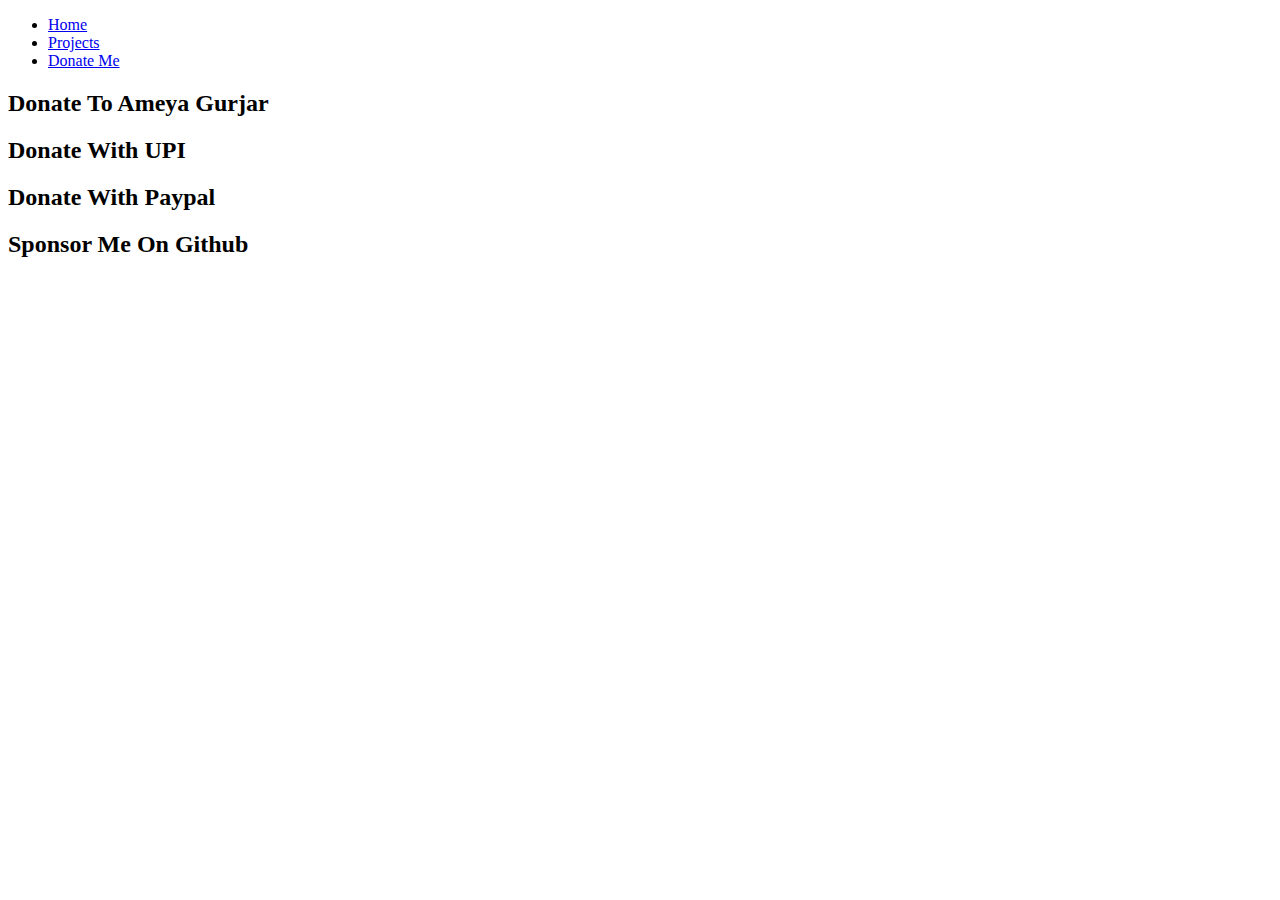
==== pages/donate.html @ c9a84d03 "Meow" ====
<!DOCTYPE html>
<html lang="en">
<head>
    <meta charset="UTF-8">
    <meta name="viewport" content="width=device-width, initial-scale=1.0">
    <title>Ameya Gurjar</title>
    <link rel="stylesheet" href="css/style.css">
    <link rel="stylesheet" href="css/donate.css">
</head>
<body>
    <nav id="navbar">
        <ul>
            <li id="navitem">
                <a href="#">Home</a>
            </li>
            <li id="navitem">
                <a href="../pages/projects.html">Projects</a>
            </li>
            <li id="navitem">
                <a href="../pages/donate.html">Donate Me</a>
            </li>
        </ul>
    </nav>
    <section id="mainSec">
        <div id="donateTag">
            <h2>Donate To Ameya Gurjar</h2>
        </div>
        <div id="upi">
            <h2>Donate With UPI</h2>
        </div>
        <div id="paypal">
            <h2>Donate With Paypal</h2>     
        </div>
        <div id="git">
            <h2>Sponsor Me On Github</h2>
        </div>
    </section>
</body>
<script type="text/javascript" src="js/index.js"></script>
</html>
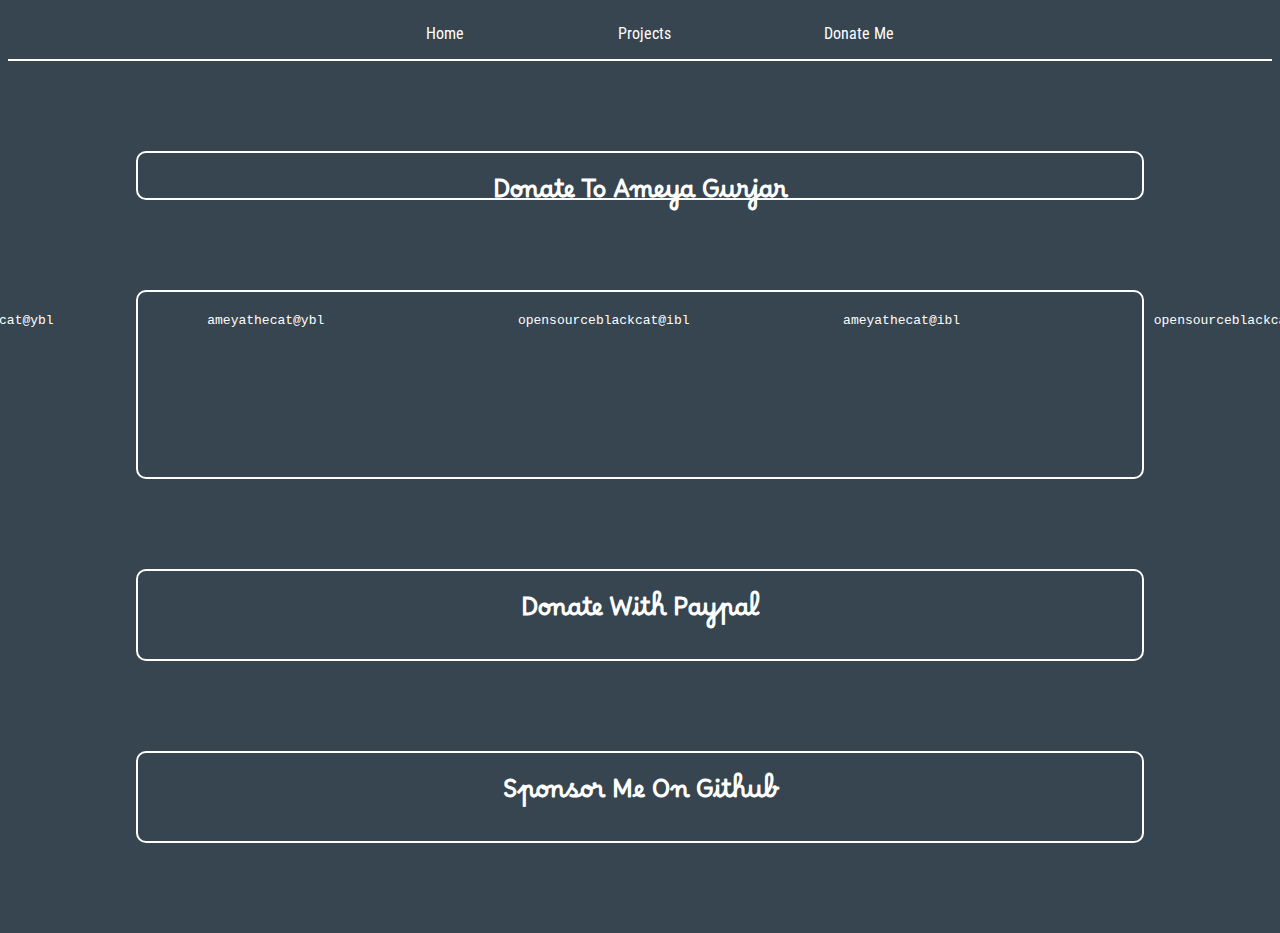
==== commit 7aaa6f6a: "Meow" ====
--- a/pages/donate.html
+++ b/pages/donate.html
@@ -4,8 +4,8 @@
     <meta charset="UTF-8">
     <meta name="viewport" content="width=device-width, initial-scale=1.0">
     <title>Ameya Gurjar</title>
-    <link rel="stylesheet" href="css/style.css">
-    <link rel="stylesheet" href="css/donate.css">
+    <link rel="stylesheet" href="../css/style.css">
+    <link rel="stylesheet" href="../css/donate.css">
 </head>
 <body>
     <nav id="navbar">
@@ -27,6 +27,31 @@
         </div>
         <div id="upi">
             <h2>Donate With UPI</h2>
+            <h3>Here Are My UPI Handles</h3>
+            <ul id="ybl">
+                <li id="upi_id">
+                    <code>opensourceblackcat@ybl</code>
+                </li>
+                <li id="upi_id">
+                    <code>ameyathecat@ybl</code>
+                </li>
+            </ul>
+            <ul id="ibl">
+                <li id="upi_id">
+                    <code>opensourceblackcat@ibl</code>
+                </li>
+                <li id="upi_id">
+                    <code>ameyathecat@ibl</code>
+                </li>
+            </ul>
+            <ul id="axl">
+                <li id="upi_id">
+                    <code>opensourceblackcat@axl</code>
+                </li>
+                <li id="upi_id">
+                    <code>ameyathecat@axl</code>
+                </li>
+            </ul>
         </div>
         <div id="paypal">
             <h2>Donate With Paypal</h2>     
--- a/css/style.css
+++ b/css/style.css
@@ -0,0 +1,31 @@
+@import url('https://fonts.googleapis.com/css2?family=Borel&display=swap');
+@import url('https://fonts.googleapis.com/css2?family=Roboto+Condensed:wght@700&display=swap');
+html{
+    margin:0;
+    padding:0;
+}
+body{
+    background-color:#36454F;
+    color:white;
+    font-family: 'Borel', cursive;
+}
+nav{
+    display:flex;
+    flex-direction:column;
+    align-items:center;
+    justify-content:center;
+    border-bottom:2px double white;
+    font-family: 'Roboto Condensed', sans-serif;
+}
+ul{
+    display:flex;
+}
+li{
+    list-style:none;
+    padding:0 6vw;
+    color:white;
+}
+li a{
+    color:white;
+    text-decoration:none;
+}
--- a/css/donate.css
+++ b/css/donate.css
@@ -0,0 +1,12 @@
+section div{
+    display:flex;
+    margin: 10vh 10vw;
+    border:2px double white;
+    border-radius:10px;
+    text-align:center;
+    justify-content:center;
+}
+#donateTag{
+    height:5vh;
+    justify-content:center;
+}
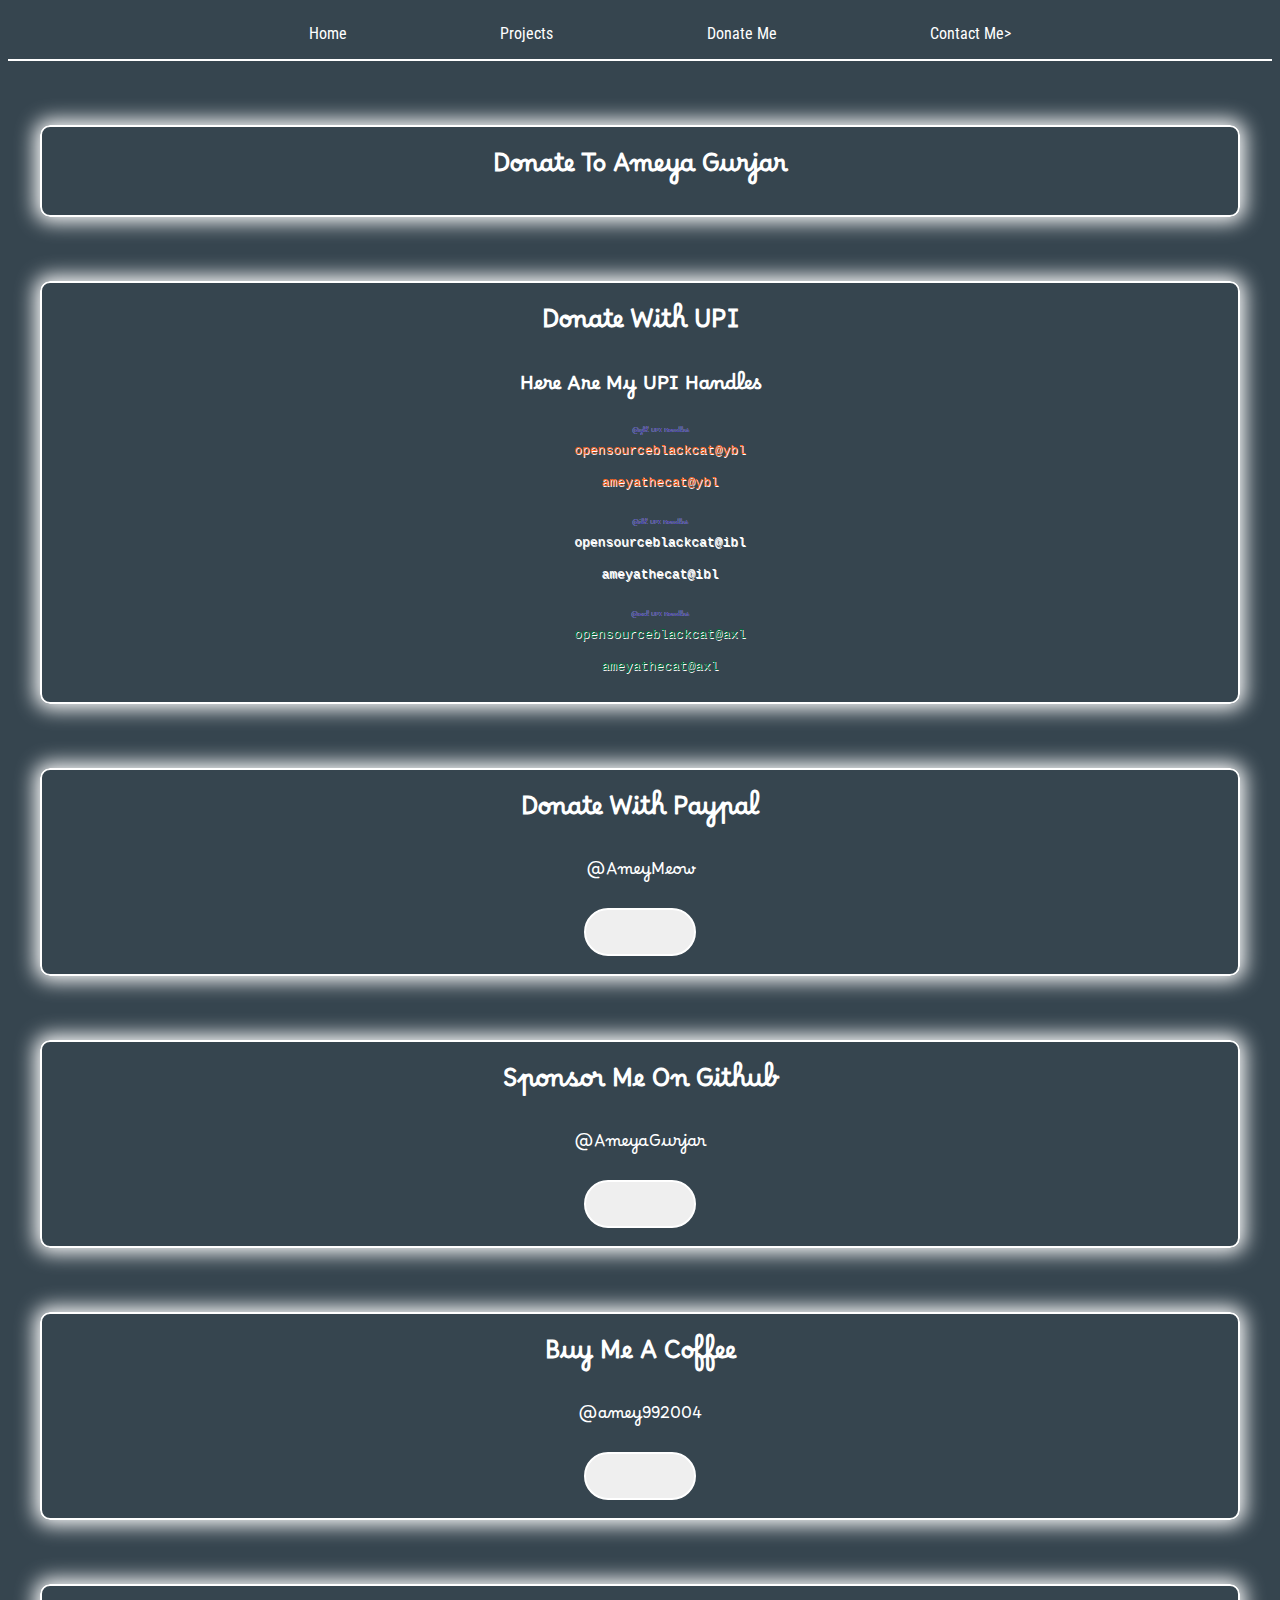
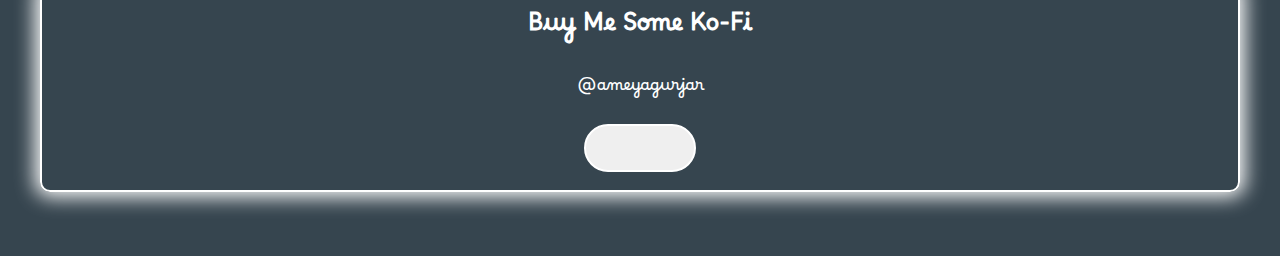
==== commit 83af4991: "Meow" ====
--- a/pages/donate.html
+++ b/pages/donate.html
@@ -11,13 +11,16 @@
     <nav id="navbar">
         <ul>
             <li id="navitem">
-                <a href="#">Home</a>
+                <a href="../index.html">Home</a>
             </li>
             <li id="navitem">
                 <a href="../pages/projects.html">Projects</a>
             </li>
             <li id="navitem">
                 <a href="../pages/donate.html">Donate Me</a>
+            </li>
+            <li id="navitem">
+                <a href="../pages/contact.html">Contact Me></a>
             </li>
         </ul>
     </nav>
@@ -30,36 +33,50 @@
             <h3>Here Are My UPI Handles</h3>
             <ul id="ybl">
                 <li id="upi_id">
-                    <code>opensourceblackcat@ybl</code>
+                    <code onClick="copyText(this)">opensourceblackcat@ybl</code>
                 </li>
                 <li id="upi_id">
-                    <code>ameyathecat@ybl</code>
+                    <code onClick="copyText(this)">ameyathecat@ybl</code>
                 </li>
             </ul>
             <ul id="ibl">
                 <li id="upi_id">
-                    <code>opensourceblackcat@ibl</code>
+                    <code onClick="copyText(this)">opensourceblackcat@ibl</code>
                 </li>
                 <li id="upi_id">
-                    <code>ameyathecat@ibl</code>
+                    <code onClick="copyText(this)">ameyathecat@ibl</code>
                 </li>
             </ul>
             <ul id="axl">
                 <li id="upi_id">
-                    <code>opensourceblackcat@axl</code>
+                    <code onClick="copyText(this)">opensourceblackcat@axl</code>
                 </li>
                 <li id="upi_id">
-                    <code>ameyathecat@axl</code>
+                    <code onClick="copyText(this)">ameyathecat@axl</code>
                 </li>
             </ul>
         </div>
         <div id="paypal">
-            <h2>Donate With Paypal</h2>     
+            <h2>Donate With Paypal</h2>
+            <p>@AmeyMeow</p>
+            <button id="paypalbtn" onClick="btnClick(this)"></button>     
         </div>
         <div id="git">
             <h2>Sponsor Me On Github</h2>
+            <p>@AmeyaGurjar</p>
+            <button id="gitbtn" onClick="btnClick(this)"></button>
+        </div>
+        <div id="buymecoffee">
+            <h2>Buy Me A Coffee</h2>
+            <p>@amey992004</p>
+            <button id="buymecoffeebtn" onClick="btnClick(this)"></button>
+        </div>
+        <div id="kofi">
+            <h2>Buy Me Some Ko-Fi</h2>
+            <p>@ameyagurjar</p>
+            <button id="kofibtn" onClick="btnClick(this)"></button>
         </div>
     </section>
 </body>
-<script type="text/javascript" src="js/index.js"></script>
+<script type="text/javascript" src="../js/donate.js"></script>
 </html>
--- a/css/donate.css
+++ b/css/donate.css
@@ -1,12 +1,67 @@
 section div{
-    display:flex;
-    margin: 10vh 10vw;
-    border:2px double white;
+    display:block;
+    margin: 4rem 2rem;
+    border:2px solid white;
     border-radius:10px;
+    box-shadow:0 0 20px 5px white;
+    align-items:center;
+    justify-content:center;
     text-align:center;
-    justify-content:center;
+}
+section button{
+    margin:2vh 2vw;
+    width:7rem;
+    height:3rem;
+    background-size:100% 100%;
+    border:2px solid white;
+    border-radius:60px;
+}
+section p{
+    margin:0;
 }
 #donateTag{
-    height:5vh;
-    justify-content:center;
+    height:wrap-content;
 }
+#upi ul{
+    display:flex;
+    flex-direction:column;
+}
+#upi code{
+    text-shadow:0.75px 0.75px white;
+}
+#ybl code{
+    color:#FF671F;
+}
+#ibl code{
+    color:#FFFFFF;
+}
+#axl code{
+    color:#046A38;
+}
+#ybl::before, #ibl::before, #axl::before{
+    white-space:pre;
+    font-size:30%;
+    color:#06038D;
+    text-shadow:0.2px 0.2px white;
+}
+#ybl::before{
+    content:"@ybl UPI Handles\a";
+}
+#ibl::before{
+    content:"@ibl UPI Handles\a";
+}
+#axl::before{
+    content:"@axl UPI Handles\a";
+}
+#paypalbtn{
+    background-image:url("../assets/paypal.png");
+}
+#gitbtn{
+    background-image:url("../assets/git.png");
+}
+#buymecoffeebtn{
+    background-image:url("../assets/bmc.png");
+}
+#kofibtn{
+    background-image:url("../assets/kofi.png");
+}
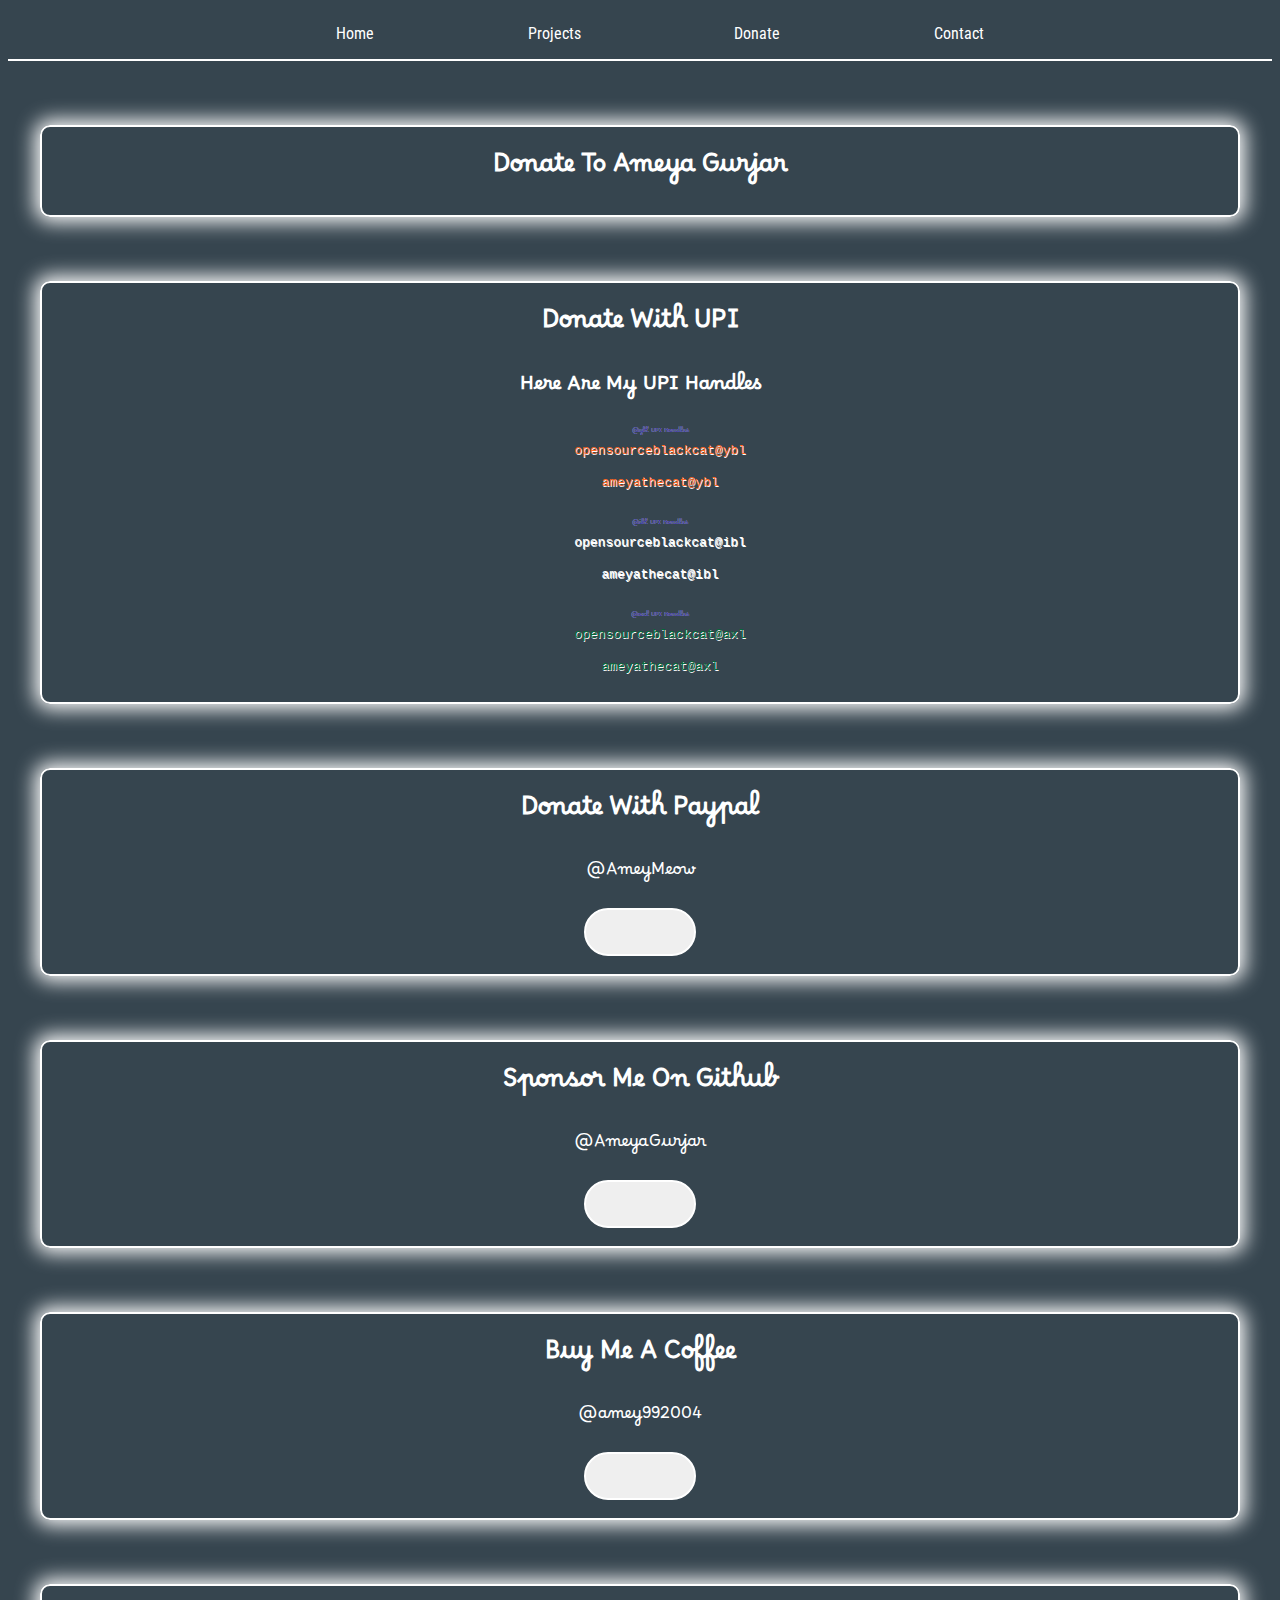
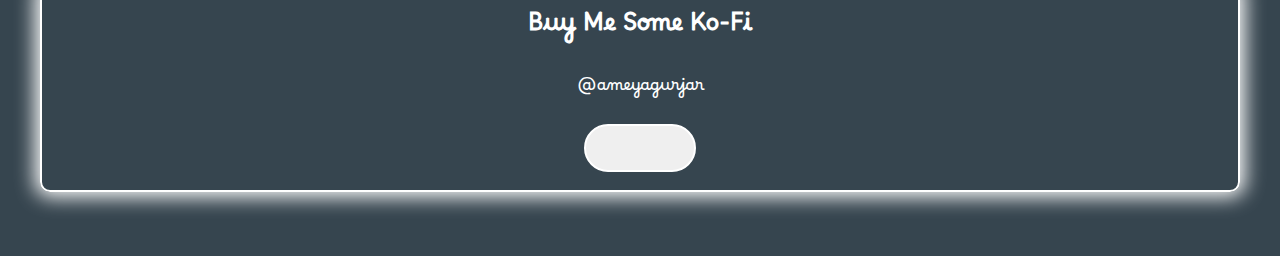
==== commit aeec32c3: "Meow" ====
--- a/pages/donate.html
+++ b/pages/donate.html
@@ -17,10 +17,10 @@
                 <a href="../pages/projects.html">Projects</a>
             </li>
             <li id="navitem">
-                <a href="../pages/donate.html">Donate Me</a>
+                <a href="../pages/donate.html">Donate</a>
             </li>
             <li id="navitem">
-                <a href="../pages/contact.html">Contact Me></a>
+                <a href="../pages/contact.html">Contact</a>
             </li>
         </ul>
     </nav>
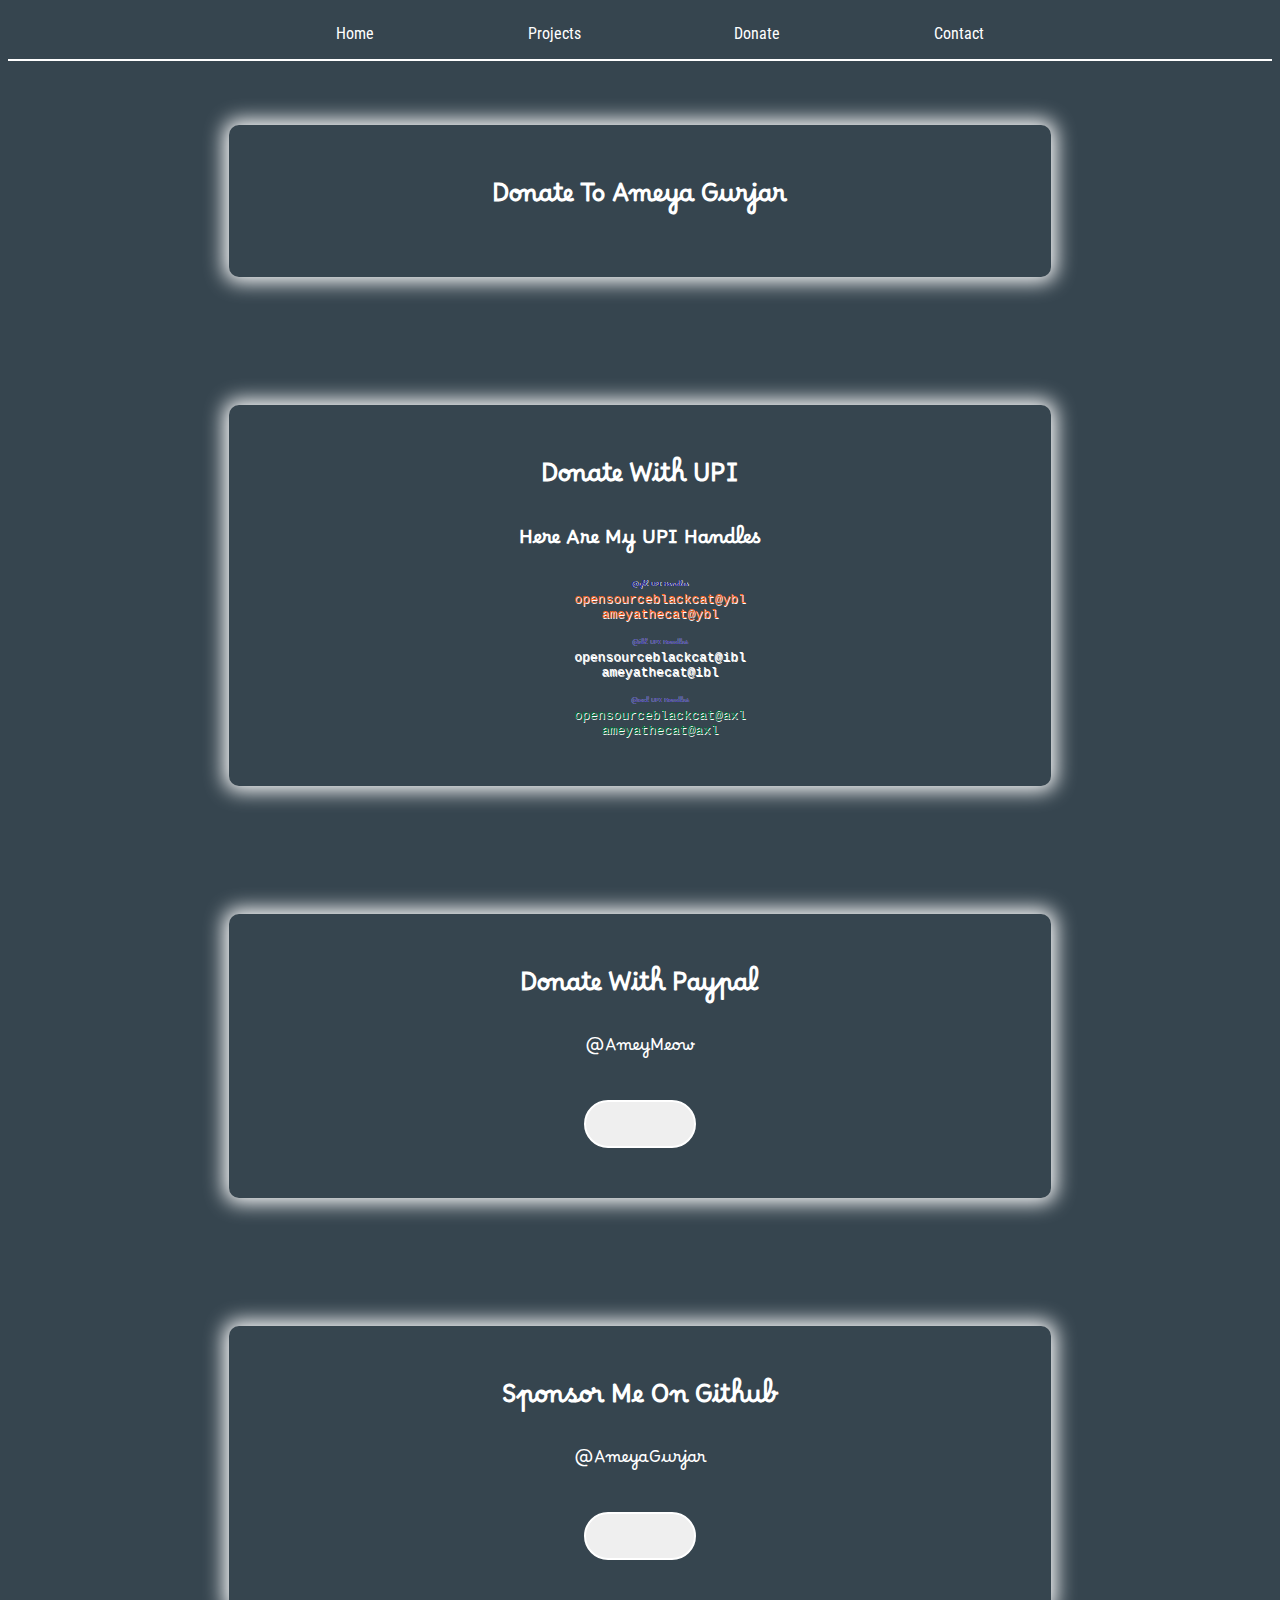
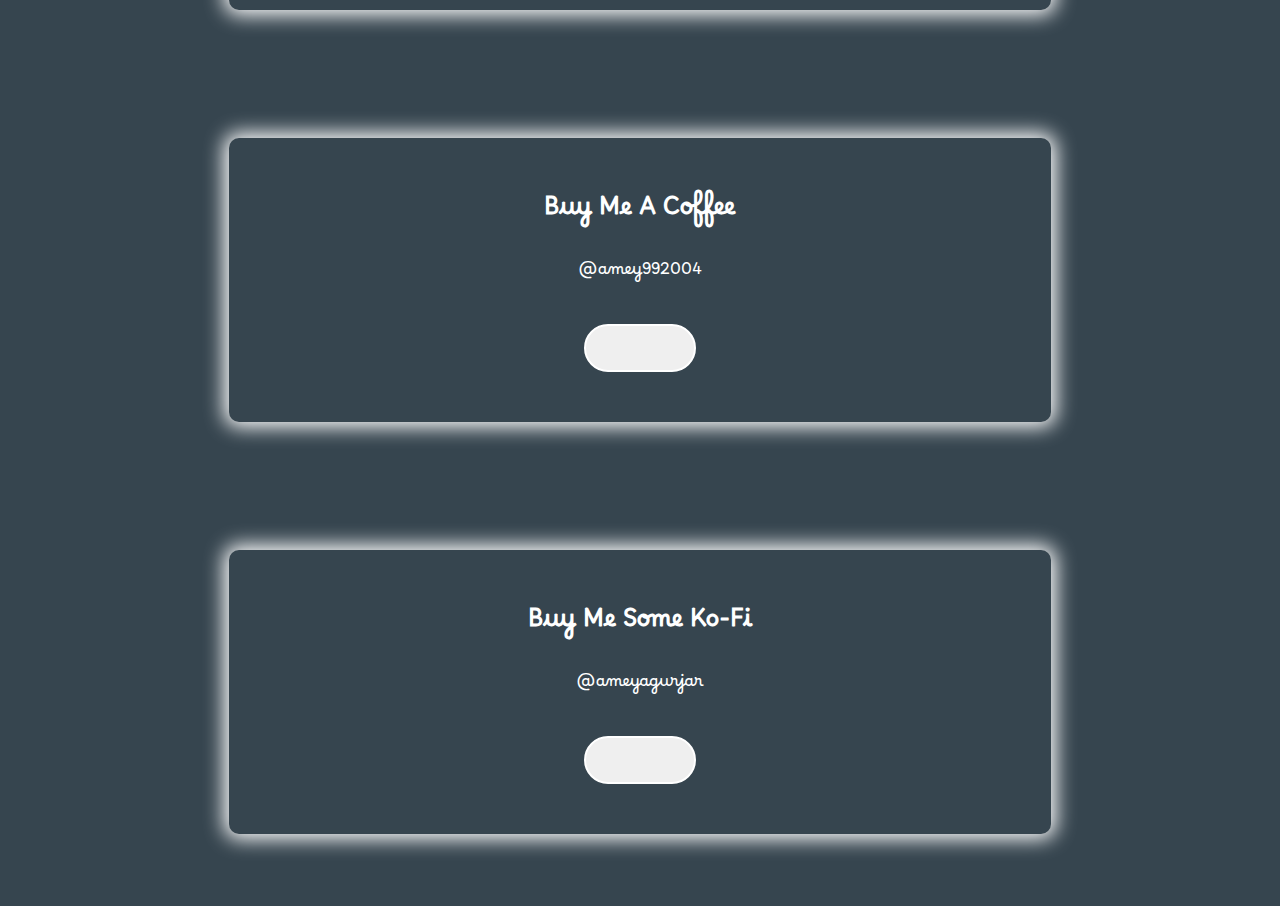
==== commit 8ab2156e: "Meow" ====
--- a/css/donate.css
+++ b/css/donate.css
@@ -1,7 +1,16 @@
+section{
+    margin:0;
+    padding:0;
+    display:flex;
+    flex-direction:column;
+    align-items:center;
+    justify-content:center;
+}
 section div{
     display:block;
     margin: 4rem 2rem;
-    border:2px solid white;
+    padding:2rem 2rem;
+    width:60%;
     border-radius:10px;
     box-shadow:0 0 20px 5px white;
     align-items:center;
@@ -16,8 +25,9 @@
     border:2px solid white;
     border-radius:60px;
 }
-section p{
+section code{
     margin:0;
+    display:block;
 }
 #donateTag{
     height:wrap-content;
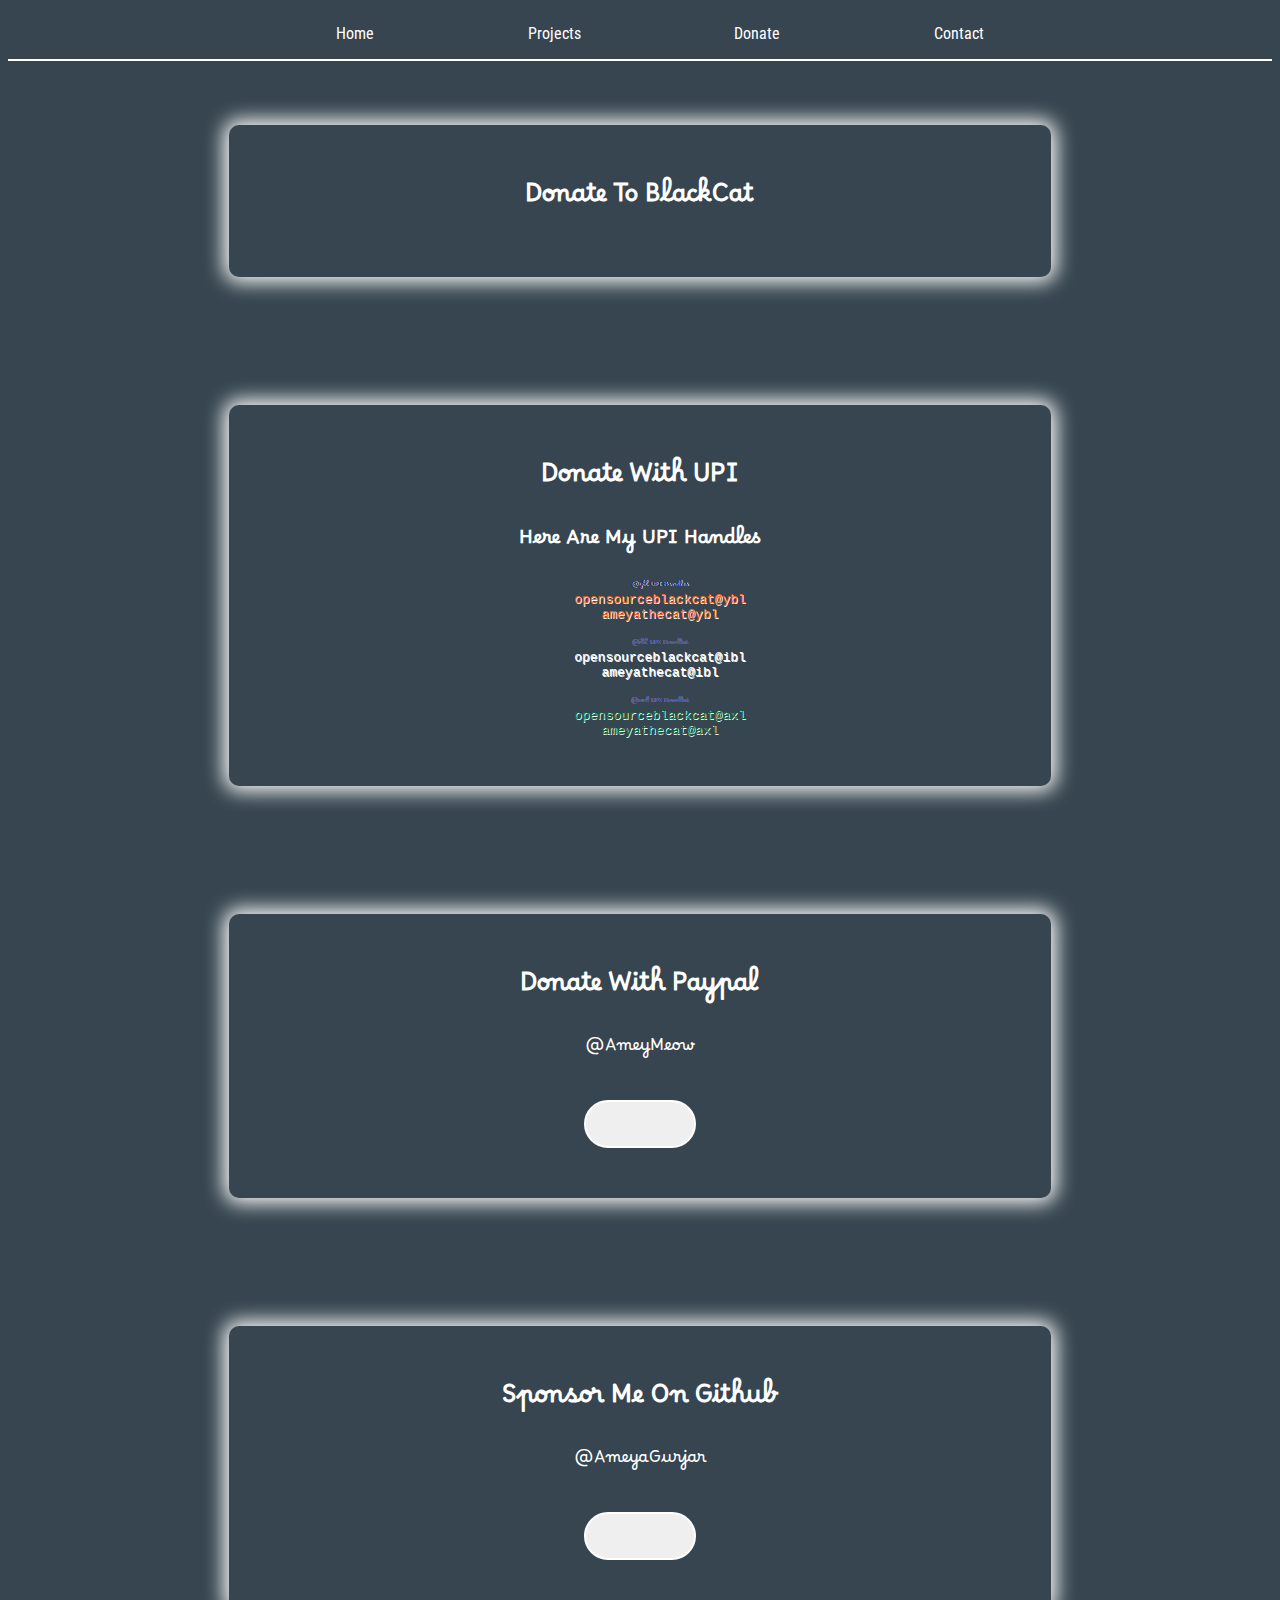
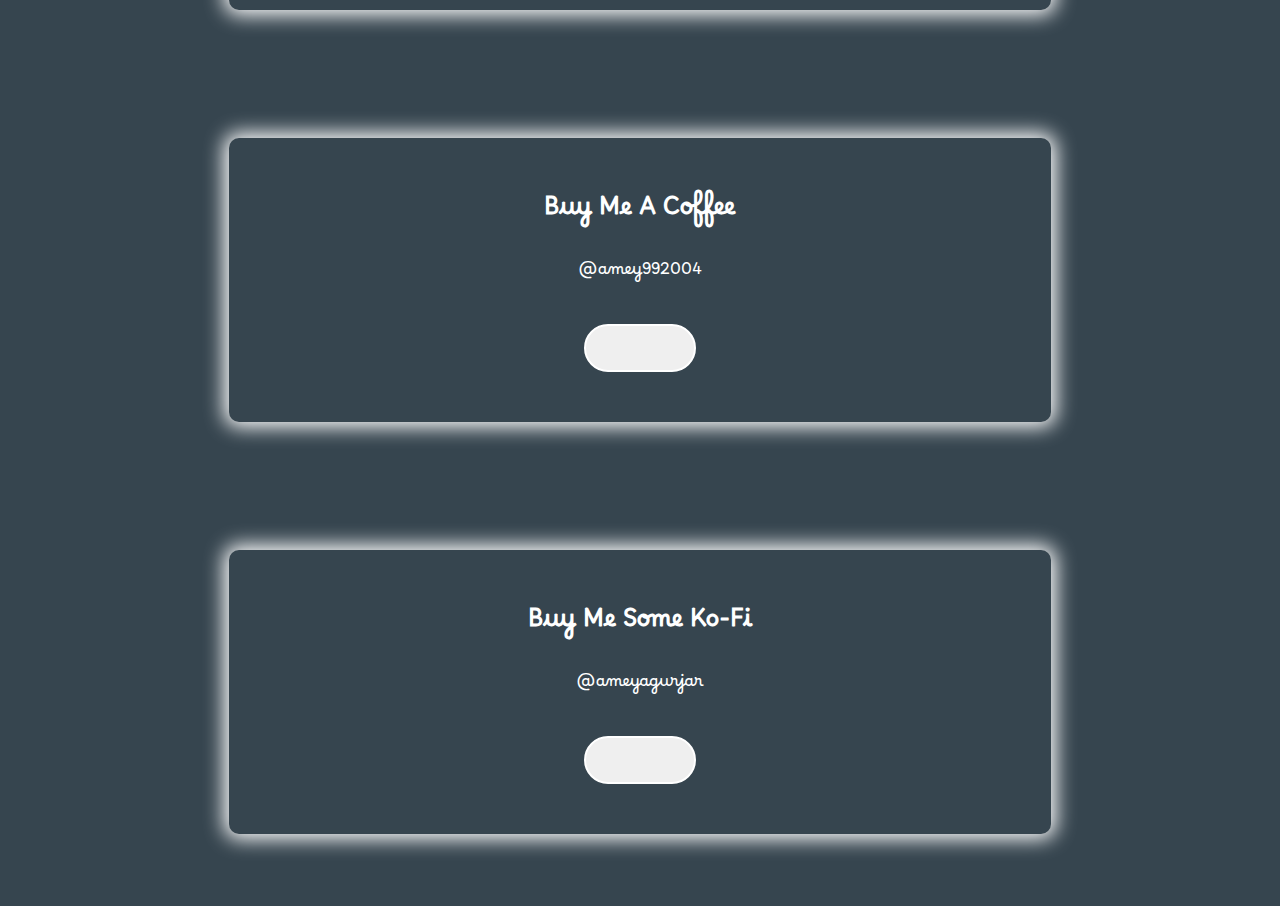
==== commit 89e85c79: "Meow" ====
--- a/pages/donate.html
+++ b/pages/donate.html
@@ -3,7 +3,7 @@
 <head>
     <meta charset="UTF-8">
     <meta name="viewport" content="width=device-width, initial-scale=1.0">
-    <title>Ameya Gurjar</title>
+    <title>BlackCat</title>
     <link rel="stylesheet" href="../css/style.css">
     <link rel="stylesheet" href="../css/donate.css">
 </head>
@@ -26,7 +26,7 @@
     </nav>
     <section id="mainSec">
         <div id="donateTag">
-            <h2>Donate To Ameya Gurjar</h2>
+            <h2>Donate To BlackCat</h2>
         </div>
         <div id="upi">
             <h2>Donate With UPI</h2>
